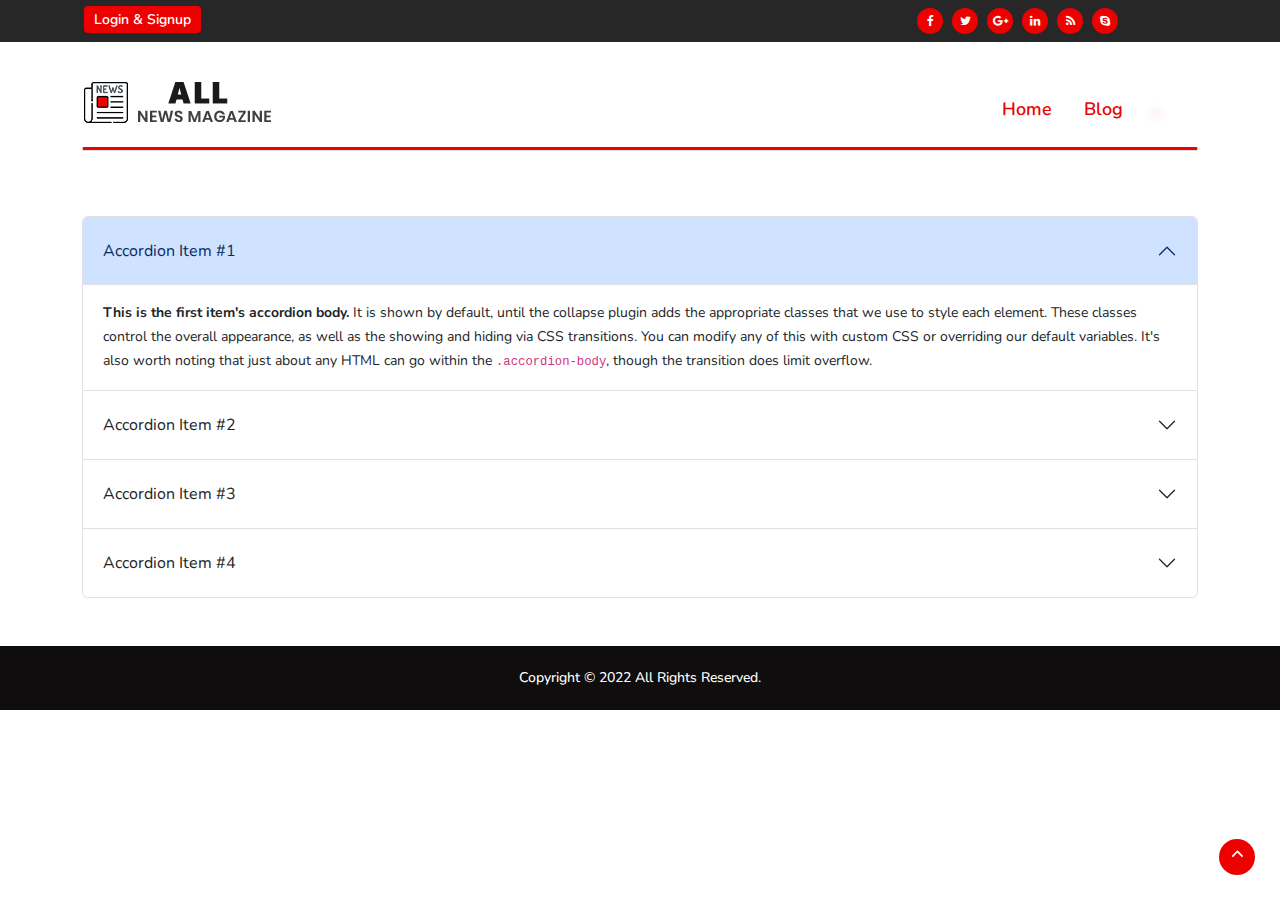
==== blog.html @ 9735e849 "HTML Chenge" ====
<!DOCTYPE html>
<html lang="en">

<head>
  <meta charset="utf-8">
  <meta name="viewport" content="width=device-width, initial-scale=1.0">
  <title>ALL News Magazine</title>
  <!--Favicon-->
  <link rel="icon" href="images/favicon.png" type="image/x-icon">
  <!-- CSS -->

  <link href="https://cdn.jsdelivr.net/npm/bootstrap@5.0.2/dist/css/bootstrap.min.css" rel="stylesheet">
  <link rel="stylesheet" href="css/style.css">
  <link rel="stylesheet" href="	https://cdnjs.cloudflare.com/ajax/libs/font-awesome/4.6.3/css/font-awesome.min.css">
  <!-- Google Fonts -->
  <link href="https://fonts.googleapis.com/css?family=Nunito:300,400,500,600,700,800&amp;display=swap" rel="stylesheet">
  <link href="https://fonts.googleapis.com/css?family=Open+Sans:400,500,600,700,800&amp;display=swap" rel="stylesheet">
</head>

<body>
  <div class="body-inner" id="top">
    <!-- Topbar Start -->
    <div id="top-bar" class="top-bar">
      <div class="container">
        <div class="row">
          <div class="col-md-8">
            <ul class="unstyled top-nav">
              <li><a href="login-signup.html">Login & Signup</a></li>
            </ul>
          </div>
          <div class="col-md-4 top-social text-lg-right text-md-center">
            <ul class="unstyled">
              <li> <a title="Facebook" href="#"> <span class="social-icon"><i class="fa fa-facebook"></i></span> </a> <a
                  title="Twitter" href="#"> <span class="social-icon"><i class="fa fa-twitter"></i></span> </a> <a
                  title="Google+" href="#"> <span class="social-icon"><i class="fa fa-google-plus"></i></span> </a> <a
                  title="Linkdin" href="#"> <span class="social-icon"><i class="fa fa-linkedin"></i></span> </a> <a
                  title="Rss" href="#"> <span class="social-icon"><i class="fa fa-rss"></i></span> </a> <a title="Skype"
                  href="#"> <span class="social-icon"><i class="fa fa-skype"></i></span> </a> </li>
            </ul>
          </div>
        </div>
      </div>
    </div>
    <!-- Topbar End -->

    <!-- Header start -->
    <header id="header" class="header">
      <div class="container">
        <div class="row justify-content-between">
          <div class="col-md-3 col-sm-3">
            <div class="logo"> <a href="index.html"> <img src="images/logo.png" alt=""> </a> </div>
          </div>
          <div class="col-md-3 col-sm-6 top-links">
            <ul class="d-flex top-link">
              <li><a href="index.html">Home</a></li>
              <li><a href="#"> Blog</a></li>
              <li><img class="img-fluid author-img"
                  src="https://images.unsplash.com/photo-1633332755192-727a05c4013d?ixlib=rb-1.2.1&ixid=MnwxMjA3fDB8MHxzZWFyY2h8MXx8dXNlcnxlbnwwfHwwfHw%3D&w=1000&q=80"
                  alt="" /></li>

            </ul>
          </div>

        </div>
      </div>
      <!-- Main Nav Start -->
      <div class="utf_main_nav_area clearfix utf_sticky">
        <div class="container">
          <div class="row">
            <nav class="navbar navbar-expand-lg col">
              <div class="utf_site_nav_inner float-left">
                <button class="navbar-toggler" type="button" data-bs-toggle="collapse"
                  data-bs-target="#navbarSupportedContent" aria-controls="navbarSupportedContent" aria-expanded="true"
                  aria-label="Toggle navigation"> <span class="navbar-toggler-icon"></span> </button>

                <div id="navbarSupportedContent" class="collapse navbar-collapse navbar-responsive-collapse">
                  <ul class="nav navbar-nav" id="menu">
                    <!-- <li  class="nav-item  active"> <a href="category-style2.html">Technology</a> </li>
                    <li> <a href="about.html">About Us</a> </li> -->

                  </ul>
                </div>
              </div>
            </nav>

          </div>
        </div>
      </div>
      <!-- Main Nav End -->
    </header>
    <!-- Header End -->

    <!-- blog Start -->
    <section class="utf_block_wrapper p-bottom-0">
      <div class="container">
        <div class="row">
          <div class="col-lg-12 col-md-12">
            <div class="accordion" id="accordionPanelsStayOpenExample">
              <div class="accordion-item">
                <h2 class="accordion-header" id="panelsStayOpen-headingOne">
                  <button class="accordion-button" type="button" data-bs-toggle="collapse"
                    data-bs-target="#panelsStayOpen-collapseOne" aria-expanded="true"
                    aria-controls="panelsStayOpen-collapseOne">
                    Accordion Item #1
                  </button>
                </h2>
                <div id="panelsStayOpen-collapseOne" class="accordion-collapse collapse show"
                  aria-labelledby="panelsStayOpen-headingOne">
                  <div class="accordion-body">
                    <strong>This is the first item's accordion body.</strong> It is shown by default, until the collapse
                    plugin adds the appropriate classes that we use to style each element. These classes control the
                    overall appearance, as well as the showing and hiding via CSS transitions. You can modify any of
                    this with custom CSS or overriding our default variables. It's also worth noting that just about any
                    HTML can go within the <code>.accordion-body</code>, though the transition does limit overflow.
                  </div>
                </div>
              </div>
              <div class="accordion-item">
                <h2 class="accordion-header" id="panelsStayOpen-headingTwo">
                  <button class="accordion-button collapsed" type="button" data-bs-toggle="collapse"
                    data-bs-target="#panelsStayOpen-collapseTwo" aria-expanded="false"
                    aria-controls="panelsStayOpen-collapseTwo">
                    Accordion Item #2
                  </button>
                </h2>
                <div id="panelsStayOpen-collapseTwo" class="accordion-collapse collapse"
                  aria-labelledby="panelsStayOpen-headingTwo">
                  <div class="accordion-body">
                    <strong>This is the second item's accordion body.</strong> It is hidden by default, until the
                    collapse plugin adds the appropriate classes that we use to style each element. These classes
                    control the overall appearance, as well as the showing and hiding via CSS transitions. You can
                    modify any of this with custom CSS or overriding our default variables. It's also worth noting that
                    just about any HTML can go within the <code>.accordion-body</code>, though the transition does limit
                    overflow.
                  </div>
                </div>
              </div>
              <div class="accordion-item">
                <h2 class="accordion-header" id="panelsStayOpen-headingThree">
                  <button class="accordion-button collapsed" type="button" data-bs-toggle="collapse"
                    data-bs-target="#panelsStayOpen-collapseThree" aria-expanded="false"
                    aria-controls="panelsStayOpen-collapseThree">
                    Accordion Item #3
                  </button>
                </h2>
                <div id="panelsStayOpen-collapseThree" class="accordion-collapse collapse"
                  aria-labelledby="panelsStayOpen-headingThree">
                  <div class="accordion-body">
                    <strong>This is the third item's accordion body.</strong> It is hidden by default, until the
                    collapse plugin adds the appropriate classes that we use to style each element. These classes
                    control the overall appearance, as well as the showing and hiding via CSS transitions. You can
                    modify any of this with custom CSS or overriding our default variables. It's also worth noting that
                    just about any HTML can go within the <code>.accordion-body</code>, though the transition does limit
                    overflow.
                  </div>
                </div>
              </div>
              <div class="accordion-item">
                <h2 class="accordion-header" id="panelsStayOpen-headingFour">
                  <button class="accordion-button collapsed" type="button" data-bs-toggle="collapse"
                    data-bs-target="#panelsStayOpen-collapseFour" aria-expanded="false"
                    aria-controls="panelsStayOpen-collapseFour">
                    Accordion Item #4
                  </button>
                </h2>
                <div id="panelsStayOpen-collapseFour" class="accordion-collapse collapse"
                  aria-labelledby="panelsStayOpen-headingFour">
                  <div class="accordion-body">
                    <strong>This is the third item's accordion body.</strong> It is hidden by default, until the
                    collapse plugin adds the appropriate classes that we use to style each element. These classes
                    control the overall appearance, as well as the showing and hiding via CSS transitions. You can
                    modify any of this with custom CSS or overriding our default variables. It's also worth noting that
                    just about any HTML can go within the <code>.accordion-body</code>, though the transition does limit
                    overflow.
                  </div>
                </div>
              </div>
            </div>
          </div>


        </div>
      </div>
    </section>
    <!-- blog End -->




    <!-- Footer Start -->
    <footer class="copyright  mt-5">
      <div class="container">
        <div class="row">
          <div class="col-sm-12 col-md-12 text-center">
            <div class="utf_copyright_info"> <span>Copyright © 2022 All Rights Reserved.</span> </div>
          </div>
        </div>
        <div id="back-to-top" class="back-to-top">
          <!-- <button class="btn btn-primary" title="Back to Top"> <i class="fa fa-angle-up"></i> </button> -->
          <a href="#top" class="btn btn-primary" title="Back to Top"><i class="fa fa-angle-up"></i></a>
        </div>
      </div>
    </footer>
    <!-- Footer End -->
  </div>

  <!-- Button trigger modal -->
  <!-- <button type="button" class="btn btn-primary" data-bs-toggle="modal" data-bs-target="#myModal">
  Launch demo modal
</button> -->

  <!-- Modal -->
  <div class="modal fade" id="myModal" tabindex="-1" aria-labelledby="myModalLabel" aria-hidden="true">
    <div class="modal-dialog modal-dialog-centered modal-dialog-scrollable" id="modal-content">
      <!-- <div class="modal-content">
      <div class="modal-header">
        <h5 class="modal-title" id="myModalLabel">Modal title</h5>
        <button type="button" class="btn-close" data-bs-dismiss="modal" aria-label="Close"></button>
      </div>
      <div class="modal-body">
     
      </div>
      <div class="modal-footer">
        <button type="button" class="btn btn-secondary" data-bs-dismiss="modal">Close</button>
       </div>
    </div> -->
    </div>
  </div>

  <script src="js/main.js"></script>
  <script src="https://cdn.jsdelivr.net/npm/bootstrap@5.0.2/dist/js/bootstrap.bundle.min.js"></script>


</body>



</html>
---- css/style.css ----
@charset "UTF-8";

/* Google Web Fonts */
@import url('https://fonts.googleapis.com/css?family=Nunito:300,400,500,600,700,800&amp;display=swap');
@import url('https://fonts.googleapis.com/css?family=Open+Sans:400,500,600,700,800&amp;display=swap');



body {
	background: #fff;
	color: #333;
}
body, p {
	font-family:"Nunito", "HelveticaNeue", "Helvetica Neue", Helvetica, Arial, sans-serif;
	line-height: 24px;
	font-size: 14px;
	text-rendering: optimizeLegibility;
}
h1, h2, h3, h4, h5, h6 {
	color: #1c1c1c;
	font-weight: 700;
	font-family:"Nunito", "HelveticaNeue", "Helvetica Neue", Helvetica, Arial, sans-serif;
}
h1 {
	font-size: 36px;
	line-height: 48px;
}
h2 {
	font-size: 28px;
	line-height: 36px;
}
h3 {
	font-size: 24px;
	margin-bottom: 20px;
}
h4 {
	font-size: 18px;
	line-height: 28px;
}
h5 {
	font-size: 14px;
	line-height: 24px;
}
.alert .icon {
	margin-right: 15px;
}
ul{
	list-style: none;

}
.ul-class{
	margin: 0;
    padding: 0;
	margin-top: 8px;
}
/* Global styles
================================================== */

html {
	overflow-x: hidden !important;
	width: 100%;
	height: 100%;
	position: relative;
}
body {
	border: 0;
	margin: 0;
	padding: 0;
}
.body-inner {
	position: relative;
	overflow: hidden;
}
a:link, a:visited {
	text-decoration: none;
}
a {
	color: #ec0000;
	-webkit-transition: all 0.3s ease-in-out;
	-moz-transition: all 0.3s ease-in-out;
	-o-transition: all 0.3s ease-in-out;
	-ms-transition: all 0.3s ease-in-out;
	transition: all 0.3s ease-in-out;
}
a:hover {
	text-decoration: none;
	color: #000;
	-webkit-transition: all 0.4s ease-in-out;
	-moz-transition: all 0.4s ease-in-out;
	-o-transition: all 0.4s ease-in-out;
	-ms-transition: all 0.4s ease-in-out;
	transition: all 0.4s ease-in-out;
}
a.read-more {
	color: #ec0000;
	font-weight: 700;
	text-transform: uppercase;
}
a.read-more:hover {
	color: #222;
	-webkit-transition: all 0.4s ease-in-out;
	-moz-transition: all 0.4s ease-in-out;
	-o-transition: all 0.4s ease-in-out;
	-ms-transition: all 0.4s ease-in-out;
	transition: all 0.4s ease-in-out;
}
section, .section-padding {
	padding: 50px 0;
	position: relative;
}
.about-block-area{
	padding:50px 0;
}
.about-block-area .utf_post_content-area{
	margin-top:0;
}
.utf_banner_area{
	padding:50px 0;
}
.owl-stage-outer .item ul.utf_list_post .utf_post_block_style{
	margin-bottom:30px;
}
.no-padding {
	padding: 0;
}
.p-top-0 {
	padding-top: 0;
}
.p-bottom-0 {
	padding-bottom: 0;
}
.m-top-0 {
	margin-top: 0 !important;
}
.m-bottom-0 {
	margin-bottom: 0;
}
.pb-top-0 {
	padding-top:0px;
}
.pb-bottom-10 {
	padding-bottom:10px;
}
.pb-bottom-20 {
	padding-bottom:20px;
}
.pb-bottom-30 {
	padding-bottom:30px;
}
.pb-bottom-40 {
	padding-bottom:40px;
}
.pb-bottom-50 {
	padding-bottom:50px;
}
.pb-bottom-60 {
	padding-bottom:60px;
}
.media>.pull-left {
	margin-right: 20px;
}
img.banner {
	display: inline-block;
}
.gap-60 {
	clear: both;
	height: 60px;
}
.gap-50 {
	clear: both;
	height: 50px;
}
.gap-30 {
	clear: both;
	height: 40px;
}
.gap-30 {
	clear: both;
	height: 30px;
}
.gap-20 {
	clear: both;
	height: 20px;
}
.mrb-30 {
	margin-bottom: 30px;
}
.mrb-40 {
	margin-bottom: 40px;
}
.mrb-80 {
	margin-bottom: -80px;
}
.mrt-0 {
	margin-top: 0 !important;
}
.pab {
	padding-bottom: 0;
}
a:focus {
	outline: 0;
}
img.pull-left {
	margin-right: 20px;
	margin-bottom: 20px;
}
img.pull-right {
	margin-left: 20px;
	margin-bottom: 20px;
}
ol, ul {
	margin-bottom: 20px;
}
.unstyled {
	list-style: none;
	margin: 0;
	padding: 0;
}
.ts-padding {
	padding: 60px;
}
.solid-bg {
	background: #f9f9f9;
}
.solid-row {
	background: #f0f0f0;
}
.dropcap {
	font-size: 44px;
	line-height: 50px;
	display: inline-block;
	float: left;
	margin: 0 12px 0 0;
	position: relative;
	text-transform: uppercase;
}
.vc_video-bg-container.video-bg:before {
	content: " ";
	position: absolute;
	display: block;
	width: 100%;
	height: 100%;
	z-index: 1;
	bottom: 0;
	left: 0;
	background: rgba(0, 0, 0, .8);
}
.vc_video-bg-container.video-bg .thw-title-shortcode {
	position: relative;
	z-index: 2;
}
.embed-responsive {
	padding-bottom: 56.25%;
	position: relative;
	display: block;
	height: 0;
	overflow: hidden;
}
.embed-responsive iframe {
	position: absolute;
	top: 0;
	left: 0;
	width: 100%;
	height: 100%;
	border: 0;
}
.form-control {
	box-shadow: none;
	border: 2px solid #dadada;
	padding: 5px 20px;
	height: 50px;
	background: none;
	color: #959595;
	font-size: 14px;
	font-weight:600;
	border-radius: 4px;
}
textarea.form-control{
	height:150px;
	padding-top:15px;
}
.form-control:focus {
	box-shadow: none;
	border: 2px solid #ec0000;
}
hr {
	background-color: #e7e7e7;
	border: 0;
	height: 1px;
	margin: 40px 0;
}
blockquote {
	position: relative;
	background: #f7f7f7;
	padding:40px 50px;
	border:1px solid #f2f2f2;
	margin: 50px 0 40px;
	font-size: 18px;
	line-height: 30px;
	border-radius:6px;
	font-family: Arimo, sans-serif;
	font-weight: 400;
	text-align: left;
	font-style:italic;
}
blockquote:before {
	position: absolute;
	content: '\f10d';
	font-family: FontAwesome;
	font-size: 36px;
	padding: 9px 15px;
	top:0px;
	left:0;
	margin-left:0px;
	color:rgba(0, 0, 0, 0.2);
}
blockquote:after {
	position: absolute;
	content: '\f10e';
	font-family: FontAwesome;
	font-size: 36px;
	padding: 9px 15px;
	bottom:0px;
	right:0;
	margin-right:0px;
	color:rgba(0, 0, 0, 0.2);
}
cite {
	display: block;
	font-size: 14px;
	margin-top: 10px;
}
blockquote.pull-left {
	padding-left: 15px;
	padding-right: 0;
	text-align: left;
	border-left: 5px solid #eee;
	border-right: 0;
}
.btn-primary, .btn-dark {
	border: 0;
	border-radius: 4px;
	padding: 10px 25px 10px;
	font-size:14px;
	font-weight: 700;
	text-transform: uppercase;
	color: #fff;
	-webkit-transition: 350ms;
	-moz-transition: 350ms;
	-o-transition: 350ms;
	transition: 350ms;
}
.btn-white.btn-primary {
	background: #fff;
	color: #ec0000;
}
.btn-primary {
	background: #ec0000;
}
.btn-dark {
	background: #242427;
}
.btn-primary:hover, .btn-dark:hover, .btn-white.btn-primary:hover {
	background: #272d33;
	color: #fff;
}
.general-btn {
	clear: both;
	margin-top: 50px;
}
.list-round, .list-arrow, .list-check {
	list-style: none;
	margin: 0;
	padding: 0;
}
.list-round li {
	font-size: 16px;
	line-height: 32px;
	font-weight: 600;
	color: #6c6c6c;
}
.list-round li:before {
	font-family: FontAwesome;
	content: "\f138";
	margin-right: 10px;
	color: #ec0000;
	font-size: 14px;
}
.list-arrow {
	padding: 0;
}
ul.list-arrow li:before {
	font-family: FontAwesome;
	content: "\f105";
	margin-right: 10px;
	color: #ec0000;
	font-size: 16px;
}
ul.list-check li:before {
	font-family: FontAwesome;
	content: "\f00c";
	margin-right: 10px;
	color: #ec0000;
	font-size: 14px;
}
.mr_bottom-20 {
	margin-bottom: 20px;
}
.nav-tabs>li>a.active, .nav-tabs>li>a.active:focus, .nav-tabs>li>a.active:hover, .nav-tabs>li>a:hover, .nav-tabs>li>a {
	border: 0;
	background: none;
}
.nav>li>a:focus, .nav>li>a:hover {
	background: none;
}
a[href^=tel] {
	color: inherit;
	text-decoration: none;
}
@media (min-width: 992px) {
.utf_sticky.sticky {
	background:#ffffff;
	-webkit-box-shadow: 0px 2px 2px 0px rgba(0, 0, 0, 0.08);
	box-shadow: 0px 2px 2px 0px rgba(0, 0, 0, 0.08);
	position: fixed;
	top: 0;
	z-index: 9;
	width: 100%;
	left: 0;
	right: 0;
	margin: auto;
}
.utf_sticky.sticky.fade_down_effect {
	-webkit-animation-name: fadeInDown;
	animation-name: fadeInDown;
	-webkit-animation-duration: 1s;
	animation-duration: 1s;
	-webkit-animation-fill-mode: both;
	animation-fill-mode: both;
	-webkit-animation-delay: .1s;
	animation-delay: .1s;
}
}
.contact_area h3{
	position:relative;
	margin-bottom:40px;
}
.contact_area h3:before {
    background:#ec0000;
    border: 0 none;
    content: "";
    height: 3px;
    left: 0;
	border-radius:30px;
    margin: 8px 0 10px;
    position: absolute;
    bottom: -20px;
    width: 40px;
}

/* Common styles
================================================== */
@media (min-width: 992px) {
.pad-0 {
	padding-left: 0;
	padding-right: 0;
	padding-top: 0;
	padding-bottom: 0;
}
.pad-r {
	padding-right: 2px;
}
.pad-l {
	padding-left: 2px;
}
.pad-r-small {
	padding-right: 1.5px;
}
.pad-l-small {
	padding-left: 1.5px;
}
.pad-l-0 {
	padding-left: 0;
}
.pad-r-0 {
	padding-right: 0;
}
}
.utf_block_title {
	font-size: 14px;
	line-height: 100%;
	text-transform: uppercase;
	margin: 0 0 30px;
	border-bottom: 2px dotted #1c1c1c;
}
.utf_block_title>span {
	background: #1c1c1c;
	color: #fff;
	height: 30px;
	line-height: 38px;
	padding: 10px 15px;
	top:1px;
	border-radius:10px 10px 0 0px;
	position: relative;
	display:inline list-item;
}
.utf_post_title {
	font-size: 18px;
	line-height: 24px;
	margin: 10px 0 15px 0;
}
.utf_post_title a {
	color: #1c1c1c;
}
.utf_post_title.title-extra-large {
	font-size: 26px;
	line-height: 32px;
	margin-top: 10px;
	margin-bottom: 15px;
}
.utf_post_title.title-large {
	font-size: 20px;
	line-height: 26px;
	margin-top: 10px;
	margin-bottom: 15px;
}
.utf_post_title.title-medium {
	font-size: 16px;
	line-height: 24px;
	margin-top: 10px;
	margin-bottom: 8px;
}
.utf_post_title.title-small {
	font-size: 14px;
	line-height: 20px;
	margin-top: 10px;
	margin-bottom: 5px;
}
a.utf_post_cat {
	position: relative;
	font-size: 10px;
	padding: 0 5px;
	background: #ec0000;
	text-transform: uppercase;
	font-weight: 700;
	color: #fff;
	height: 20px;
	border-radius:4px;
	line-height: 20px;
	display: inline-block;
}
.utf_post_cat a {
	color: #fff;
}
.utf_post_meta .utf_post_author a {
	font-size: 13px;
	color: #6a6a6a;
	font-weight: 600;
}
.utf_post_meta .utf_post_author a:hover{
	color:#ec0000
}
.utf_post_meta span {
	font-size: 13px;
	color: #6a6a6a;
	margin-top:0px;
	margin-right: 8px;
	padding-right: 8px;
	font-weight:600;
	border-right: 1px solid #dedede;
	line-height: 14px;
	display: inline-block;
}
.utf_post_meta span:last-child{
	margin-right:0;
}
.utf_post_meta span.utf_post_date {
	border-right: 0;
}
.single-post span.utf_post_date{
	border-right: 1px solid #dedede;
}
span.post-comment {
	border-right: 0;
	line-height: 24px;
	margin-right: 0;
	padding-right: 0;
}
span.post-comment a.comments-link:hover span{
	color:#ec0000
}
span.post-comment span {
	border-right: 0;
	line-height: 100%;
}
.utf_post_meta span i {
	margin-right: 3px;
	font-size: 13px;
	color:#ec0000;
	background:#ffeaea;
	padding: 2px;
	border-radius: 4px;
	width: 20px;
	height: 20px;
	line-height: 16px;
	text-align: center;
}
.footer .utf_post_meta span i {
	color:#ec0000;
	background:#373737;
}
.utf_post_overaly_style {
	position: relative;
	overflow: hidden;
}
.utf_post_overaly_style:before {
	content: " ";
	position: absolute;
	display: block;
	width: 100%;
	height: 100%;
	z-index: 1;
	bottom: 0;
	left: 0;
	border-radius:0 0 6px 6px;
	background: -moz-linear-gradient(bottom, rgba(0, 0, 0, 0) 20%, rgba(0, 0, 0, 0.85) 100%);
	background: -webkit-gradient(linear, left bottom, left bottom, color-stop(60%, rgba(0, 0, 0, 0)), color-stop(100%, rgba(0, 0, 0, 0.85)));
	background: -webkit-linear-gradient(bottom, rgba(0, 0, 0, 0) 20%, rgba(0, 0, 0, 0.85) 100%);
	background: -o-linear-gradient(bottom, rgba(0, 0, 0, 0) 20%, rgba(0, 0, 0, 0.85) 100%);
	background: -ms-linear-gradient(bottom, rgba(0, 0, 0, 0) 20%, rgba(0, 0, 0, 0.85) 100%);
	background: linear-gradient(to bottom, rgba(0, 0, 0, 0) 20%, rgba(0, 0, 0, 0.85) 100%);
}
.utf_post_overaly_style .utf_post_content {
	position: absolute;
	bottom: 0;
	padding: 20px;
}
.utf_post_overaly_style .utf_post_title a {
	color: #fff;
}
.utf_post_overaly_style .utf_post_date {
	color: #fff;
}
.utf_post_thumb {
	max-width: 100%;
	position: relative;
	overflow: hidden;
	border-radius:6px;
}
.utf_post_thumb img {
	display: block;
	width: 100%;
	border-radius:6px;
	-webkit-transition: all .3s ease-out;
	-o-transition: all .3s ease-out;
	transition: all .3s ease-out;
}
.utf_post_block_style:hover .utf_post_thumb img, .utf_post_overaly_style:hover .utf_post_thumb img {
	-webkit-transform: scale(1.15);
	-moz-transform: scale(1.15);
	-ms-transform: scale(1.15);
	-o-transform: scale(1.15);
	transform: scale(1.15);
	-webkit-transform: scale(1.2) rotate(5deg);
    transform: scale(1.2) rotate(5deg);
    -ms-filter: "progid: DXImageTransform.Microsoft.Alpha(Opacity=30)";
    filter: alpha(opacity=30);
	-webkit-transition: all .5s ease-out;
	-o-transition: all .5s ease-out;
	transition: all .5s ease-out;
}
.utf_post_block_style:hover .utf_post_thumb img {
	-webkit-transform: scale(1.15);
	-moz-transform: scale(1.15);
	-ms-transform: scale(1.15);
	-o-transform: scale(1.15);
	transform: scale(1.15);
	-webkit-transform: scale(1.2) rotate(5deg);
    transform: scale(1.2) rotate(5deg);
    -ms-filter: "progid: DXImageTransform.Microsoft.Alpha(Opacity=30)";
    filter: alpha(opacity=30);
	-webkit-transition: all .5s ease-out;
	-o-transition: all .5s ease-out;
	transition: all .5s ease-out;
}
.utf_post_block_style:hover .utf_post_thumb:before {
	content:"";
	background:rgba(0, 0, 0, 0.5);
	z-index:1;
    position: absolute;
    top: 0;
    left: 0;
    width: 100%;
    height: 100%;
    transition: 0.3s background ease-out;
	-webkit-transition: all .5s ease-out;
	-o-transition: all .5s ease-out;
	transition: all .5s ease-out;
}
.thumb-float-style .utf_post_cat {
	position: absolute;
	top: 20px;
	left: 20px;
	z-index: 1;
}
.utf_post_overaly_style.contentTop .utf_post_content {
	top: auto;
	bottom: 0;
}
.utf_post_overaly_style.contentTop:before {
	top: 0;
	left: 0;
	background: -moz-linear-gradient(bottom, rgba(0, 0, 0, 0) 30%, rgba(0, 0, 0, 0.95) 100%);
	background: -webkit-gradient(linear, left bottom, left bottom, color-stop(60%, rgba(0, 0, 0, 0)), color-stop(100%, rgba(0, 0, 0, 0.95)));
	background: -webkit-linear-gradient(bottom, rgba(0, 0, 0, 0) 30%, rgba(0, 0, 0, 0.95) 100%);
	background: -o-linear-gradient(bottom, rgba(0, 0, 0, 0) 30%, rgba(0, 0, 0, 0.95) 100%);
	background: -ms-linear-gradient(bottom, rgba(0, 0, 0, 0) 30%, rgba(0, 0, 0, 0.95) 100%);
	background: linear-gradient(to bottom, rgba(0, 0, 0, 0) 30%, rgba(0, 0, 0, 0.95) 100%);
}
.utf_post_overaly_style.text-center .utf_post_content {
	padding: 30px 30px 20px;
}
.utf_post_overaly_style.text-center {
	margin-bottom: 30px;
}
.utf_post_overaly_style.text-center:last-child {
	margin-bottom: 0;
}
.utf_post_overaly_style.text-center .utf_post_thumb img {
	min-height: 260px;
}
.utf_post_overaly_style.text-center:before {
	background: -moz-linear-gradient(bottom, rgba(0, 0, 0, 0) 30%, rgba(0, 0, 0, 0.85) 100%);
	background: -webkit-gradient(linear, left bottom, left bottom, color-stop(60%, rgba(0, 0, 0, 0)), color-stop(100%, rgba(0, 0, 0, 0.85)));
	background: -webkit-linear-gradient(bottom, rgba(0, 0, 0, 0) 30%, rgba(0, 0, 0, 0.85) 100%);
	background: -o-linear-gradient(bottom, rgba(0, 0, 0, 0) 30%, rgba(0, 0, 0, 0.85) 100%);
	background: -ms-linear-gradient(bottom, rgba(0, 0, 0, 0) 30%, rgba(0, 0, 0, 0.85) 100%);
	background: linear-gradient(to bottom, rgba(0, 0, 0, 0) 30%, rgba(0, 0, 0, 0.85) 100%);
	border-radius:0 0 6px 6px;
}
.utf_post_block_style {
	position: relative;
	overflow: hidden;
}
.utf_post_float_half{
	margin-bottom:30px;
}
.utf_post_float_half:last-child{
	margin-bottom:0px;
}
.utf_post_block_style .utf_post_content {
	padding: 0;
}
.utf_post_block_style .utf_post_title a:hover {
	color: #ec0000;
	-webkit-transition: all 0.4s ease-in-out;
	-moz-transition: all 0.4s ease-in-out;
	-o-transition: all 0.4s ease-in-out;
	-ms-transition: all 0.4s ease-in-out;
	transition: all 0.4s ease-in-out;
}
.utf_post_block_style .utf_post_content p {
	font-size: 15px;
    font-weight: 600;
}
.utf_post_block_style .utf_post_cat {
	position: absolute;
	top: 15px;
	left: 15px;
	z-index: 1;
	border-radius:4px;
}
.utf_post_block_style .utf_post_content .utf_post_meta {
	margin:0 0 8px 0;
}
.review-box {
	background: #1c1c1c;
	color: #fff;
	position: absolute;
	top: 0;
	padding: 2px 7px;
	font-weight: 700;
}
.utf_list_post_block {
	margin-top: 30px;
}
.widget .utf_list_post_block ul.utf_list_post li{
	border-bottom:1px solid #eeeeee;
	padding-bottom:15px;
}
.utf_block_wrapper .block .utf_list_post_block ul.utf_list_post li{
	border-bottom:1px solid #eeeeee;
	padding-bottom:15px;
}
.utf_featured_tab .utf_list_post_block ul.utf_list_post li{
	border-bottom:1px solid #eeeeee;
	padding-bottom:15px;
}
.utf_list_post {
	list-style: none;
	margin: 0;
	padding: 0;
}
.utf_list_post_block .utf_list_post>li {
	margin-bottom: 15px;
	max-height: 95px;
}
.utf_list_post_block .utf_list_post>li:last-child {
	margin-bottom: 0;
}
.utf_post_block_style.post-float .utf_post_thumb {
	float: left;
	position: relative;
	z-index: 1;
	margin-right: 20px;
}
.utf_post_block_style.post-float .utf_post_thumb img {
	max-width: 100px;
	min-height: 75px;
}
.utf_post_block_style.post-float .utf_post_title {
	margin-top: 0;
	margin-bottom:10px;
}
.utf_post_block_style.post-float .utf_post_content {
	z-index: 0;
}
.utf_post_block_style.post-float .utf_post_cat {
	font-size: 10px;
	left: 8px;
	top: 8px;
}
.review-stars i {
	background:#ffeaea;
	padding:3px;
	border-radius:4px;
	color: #ff7c09;
}





/* Top Bar
================================================== */
.top-bar {
	background:#272727;
	padding: 8px 0;
	color: #a3a3a3;	
}
.ts-date {
	display: inline-block;
	border-right: 1px solid #acacac;
	padding-right: 10px;
	line-height: 12px;
}
.ts-date i {
	margin-right: 5px;
}
.top-nav {
	display: inline-block;
}
.top-nav li {
	display: inline-block;
	line-height: 12px;
}
.top-nav li:first-child{
	margin-left:2px;
}
.top-nav li a {
	background:#ec0000;
	color: #ffffff;
	padding-right:10px;
	text-transform: capitalize;
	font-weight: 600;
	border-radius: 4px;
	padding: 4px 10px;
	line-height: 100%;
	font-size: 14px;
}
.top-nav li a:hover {
	background:#ffffff;
	color: #ec0000;
}
.top-social ul {
	list-style: none;
	padding: 0;
	margin: 0;
}
.top-social li {
	display: inline-block;
	padding: 0;
}
.top-social li a {
	background:#ec0000;
	color: #ffffff;
	margin-right: 5px;
	font-size: 12px;
	width: 26px;
	height: 26px;
	display: inline-block;
	text-align: center;
	line-height: 26px;
	border-radius: 30px;
	-webkit-transition: 400ms;
	-moz-transition: 400ms;
	-o-transition: 400ms;
	transition: 400ms;
}
.top-social li a:hover {
	background:#f9f9f9;
	color: #ec0000;
}
.top-bar-border {
	padding: 8px 20px 8px;
	border-bottom: 1px solid #ddd;
}
.top-bar-border ul.top-info {
	color: #7c7c7c;
	font-weight: 400;
}
.top-bar-border .top-social li a {
	color: #7c7c7c;
}
.top-bar-border ul.top-info li i {
	color: #ec0000;
}

/* Header Default
================================================== */
.header {
	padding: 15px 0;
}
.navbar-fixed {
	background: #fff;
	z-index: 99999;
	position: fixed;
	width: 100%;
	top: 0;
	box-shadow: 0 2px 4px rgba(0, 0, 0, 0.15);
	-webkit-animation: fadeInDown 800ms;
	-moz-animation: fadeInDown 800ms;
	-ms-animation: fadeInDown 800ms;
	-o-animation: fadeInDown 800ms;
	animation: fadeInDown 800ms;
	-webkit-backface-visibility: hidden;
}
.logo {
	padding: 22px 0;
}
.header-right {
	float: right;
}
.header.text-center {
	padding: 10px 0;
}
ul.top-info-box>li.utf_nav_search {
	cursor: pointer;
	padding-left: 30px;
	margin-left: 30px;
}
ul.top-info-box>li.utf_nav_search:before {
	position: absolute;
	content: '';
	background: #ddd;
	left: 0;
	width: 1px;
	height: 40px;
	top: 50%;
	margin-top: -10px;
}
ul.top-info-box>li.utf_nav_search i {
	font-size: 20px;
	top: 10px;
	position: relative;
	cursor: pointer;
	color: #999;
}
.utf_site_nav_inner {
	position: relative;
}
.utf_main_nav_area>.container>.row {
	border: 1px solid #dedede;
	border-top: 3px solid #ec0000;
	margin-left: 0;
	margin-right: 0;
	border-radius:4px;
}
.navbar {
	border-radius: 0;
	border: 0;
	margin-bottom: 0;
	padding: 0px;
}
.navbar-toggler {
	float: left;
	margin-top: 10px;
	margin-bottom: 10px;
	padding: 0;
	border-radius: 4px;
	margin-right: 5px;
	background: #ec0000;
	height: 33px;
	width: 35px;
}
.navbar-toggler-icon {
	width: 30px;
	height:30px;
	background:rgba(0, 0, 0, 0) url(../images/nav_btn.png) no-repeat scroll 0 0;
}
.navbar-toggle .i-bar {
	background: #fff;
}
.navbar-collapse {
	padding-left: 0;
}
ul.navbar-nav {
	float: left;
	display: inline-block;
}
ul.navbar-nav>li {
	float: none;
	display: inline-block;
}
ul.navbar-nav>li {
	padding: 0;
	position: relative;

}
ul.navbar-nav>li>span{
	display: inline-block;
	padding: 0 15px;
	line-height: 49px;
	font-size: 14px;
	font-weight: 700;
	text-transform: uppercase;
	color: #1c1c1c;
	margin: 0;
	position: relative;
	-webkit-transition: 350ms;
	-moz-transition: 350ms;
	-o-transition: 350ms;
	transition: 350ms;
	cursor: pointer;
}
ul.navbar-nav>li:hover>span:before, ul.navbar-nav>li.active>span:before {
	border-color: #ec0000;
	opacity: 1;
	transform: scale(1) translateZ(0);
}
ul.navbar-nav>li>span:before {
	content: "";
	position: absolute;
	left: 0;
	right: 0;
	bottom: 0;
	opacity: 0;
	border-radius:20px;
	border-bottom: 3px solid;
	transform: scale(0) translateZ(0);
	-webkit-transition: -webkit-transform 0.45s ease, opacity 0.55s ease;
	-moz-transition: -moz-transform 0.45s ease, opacity 0.55s ease;
	-ms-transition: -ms-transform 0.45s ease, opacity 0.55s ease;
	-o-transition: -o-transform 0.45s ease, opacity 0.55s ease;
	transition: transform 0.45s ease, opacity 0.55s ease;
	
}
ul.navbar-nav>li>span:hover, ul.navbar-nav>li>span:focus {
	background: none;
}
ul.navbar-nav>li>span i {
	font-weight: 700;
}
.nav .open>span, .nav .open>span:hover, .nav .open>span:focus {
	background: transparent;
	border: 0;
}
ul.navbar-nav>li.utf_mega_dropdown {
	position: static;
}
.utf_dropdown_submenu {
	position: relative;
}
.utf_dropdown_submenu>.utf_dropdown_menu {
	top: 0;
	left: 100%;
	margin-top: -5px;
	border-radius: 0;
}
.utf_dropdown_submenu>a:after {
	display: block;
	content: "\f105";
	font-family: FontAwesome;
	float: right;
	margin-top: 3px;
	margin-right: -5px;
}
.utf_dropdown_submenu:hover>a:after {
	border-left-color: #fff;
}
.utf_dropdown_submenu.pull-left {
	float: none;
}
.utf_dropdown_submenu.pull-left>.utf_dropdown_menu {
	left: -100%;
	margin-left: 10px;
	-webkit-border-radius: 6px 0 6px 6px;
	-moz-border-radius: 6px 0 6px 6px;
	border-radius: 6px 0 6px 6px;
}
.dropdown-toggle::after {
	display: none;
}
.utf_dropdown_menu {
	text-align: left;
	background: #fff;
	z-index: 100;
	min-width: 220px;
	border-radius: 6px;
	border: 0;
	border: 0;
	padding: 0;
	border:5px solid rgba(0, 0, 0, 0.05);
	box-shadow: 0px 3px 3px 2px rgba(0,0,0,0.15);
	margin-top: 0;
}
nav.navbar .utf_site_nav_inner ul.navbar-nav li.dropdown ul.utf_dropdown_menu::after {
	position: absolute;
	content: "";
	top: -23px;
	left: 20px;
	border-bottom: 13px solid  #fff;
	border-right: 13px solid transparent;
	border-left: 13px solid transparent;
	border-top: 13px solid transparent;
	z-index: -1;
}
ul.nav li.dropdown .utf_dropdown_menu li.utf_dropdown_submenu:hover .utf_dropdown_menu::after {
	position: absolute;
	content: "";
	top: -23px;
	left: 15px;
	border-bottom: 13px solid transparent;
	border-right: 13px solid transparent;
	border-left: 13px solid transparent;
	border-top: 13px solid transparent;
	z-index: -1;
}
.navbar-nav>li>.utf_dropdown_menu {
	border-top:5px solid rgba(0, 0, 0, 0.05);
}
.navbar-nav>li>.utf_dropdown_menu.utf_mega_menu_content {
	border-top: 5px solid rgba(0, 0, 0, 0.05);
}
.utf_dropdown_menu-large {
	min-width: 400px;
}
.utf_dropdown_menu-large>li>ul {
	padding: 0;
	margin: 0;
	list-style: none;
}
.utf_dropdown_menu-large>li>ul>li>a {
	padding-left: 0;
}
.utf_dropdown_menu-large>li>ul>li.active>a {
	color: #ec0000;
}
.navbar-nav>li>.utf_dropdown_menu>a {
	background: none;
}
.utf_dropdown_menu li a {
	display: block;
	font-size: 14px;
	font-weight: 600;
	line-height: normal;
	text-decoration: none;
	padding:11px 10px;
	border-bottom: 1px solid #e5e5e5;
	color: #333333;
}
.utf_dropdown_menu li a i{
	margin-right:4px;
}
.utf_dropdown_menu li:last-child>a {
	border-bottom: 0;
}
.utf_dropdown_menu>.active>a, .utf_dropdown_menu>.active>a:hover, .utf_dropdown_menu>.active>a:focus, .utf_dropdown_menu>.active>.utf_dropdown_menu>.active>a {
	background: #ec0000;
	color: #ffffff;
}
.utf_dropdown_menu>.active>a, .utf_dropdown_menu>.active>a:hover:first-child{
	border-radius:4px;
}
.utf_dropdown_menu>li>a:hover, .utf_dropdown_menu>li>a:focus {
	background: #ec0000;
	color: #fff;
	letter-spacing:0.4px;
	border-radius:4px;
}
 @media (min-width: 767px) {
ul.nav li.dropdown .utf_dropdown_menu li.utf_dropdown_submenu .utf_dropdown_menu {
	left: 100%;
	top: 0;
	display: none;
}
ul.nav li.dropdown .utf_dropdown_menu li.utf_dropdown_submenu:hover .utf_dropdown_menu {
	display: block;
}
}
.utf_mega_menu_content {
	width: 1110px;
	padding: 0;
}
.utf_mega_menu_content .row {
	margin: 0;
}
.utf_mega_menu_content_inner {
	padding: 20px 10px;
}
.utf_main_nav_area.dark-bg>.container>.row {
	border: 0;
	background: #272727;
	margin-left: 0;
	margin-right: 0;
}
.dark-bg .navbar-toggler {
	margin-left: 6px;
}
.utf_main_nav_area.dark-bg ul.navbar-nav>li>a {
	color: #fff;
}
.utf_main_nav_area.dark-bg ul.navbar-nav>li>a:before {
	border: 0;
}
.utf_main_nav_area.dark-bg ul.navbar-nav>li.active, .utf_main_nav_area.dark-bg ul.navbar-nav>li:hover {
	background: #ec0000;
}
.utf_main_nav_area.dark-bg ul.navbar-nav>li.active:first-child{
	border-radius:4px 0 0 4px;
}
.utf_main_nav_area.dark-bg .utf_nav_search i {
	color: #fff;
}
.utf_main_nav_area>.container, .search-area {
	position: relative;
}
.search-area {
	min-height: 70px;
	padding-right: 0;
}
.utf_nav_search {
	background:#ec0000;
	width:30px;
	height:30px;
	line-height:30px;
	color:#fff;
	border-radius:30px;
	float: right;
	text-align:center;
	display: inline-block;
	position: relative;
	cursor: pointer;
	top: 9px;
	right: 5px;
}
.utf_nav_search #search i{
	color:#ffffff;
}
.utf_nav_search:hover{
	background:#323232;
	color:#ffffff;
}
.utf_search_block {
	background-color: #f7f7f7;
	box-shadow: 0 2px 5px rgba(0, 0, 0, 0.1);
	display: none;
	padding: 8px;
	position: absolute;
	right: 15px;
	top: 100%;
	width: 300px;
	z-index: 10;
	border:5px solid rgba(0, 0, 0, 0.05);
	border-radius:10px;
	margin-top: 0;
}
.utf_search_block .form-control {
	background-color: #ffffff;
	border: none;
	color: #000;
	width: 100%;
	height: 40px;
	padding: 0 12px;
}
.utf_search_block .utf_search_close {
	color: #ffffff;
	position: absolute;
	top: -46px;
	right:1px;
	font-size:24px;
	cursor: pointer;
	background: #fff;
	background:#323232;
	width:30px;
	height:30px;
	line-height:27px;
	border-radius:30px;
	text-align:center;	
}
.search-area .utf_nav_search {
	top: 23px;
}
.search-area .utf_search_block .utf_search_close {
	top: -52px;
}
.search-area .utf_search_block {
	right: 0;
}
.menu-tab .nav.nav-tabs {
	background: #f6f6f6;
	border-right: 1px solid #dedede;
	padding:0px 0px 10px;
	padding-right: 0;
	border-bottom:0;
	min-height: 250px;
	margin-top: 0;
}
.menu-tab .nav.nav-tabs>li>a {
	border: 1px solid transparent;
	border-radius: 4px 0 0 4px;
	font-weight: 600;
	padding: 10px 15px;
}
.menu-tab .nav.nav-tabs>li>a.active {
	background: #fff;
	margin-right: 0px;
	border: 1px solid #dedede;
	border-right: 0;
	color: #ec0000;
	cursor: pointer;
}
.menu-tab .tab-content>.tab-pane {
	padding: 25px 0;
	min-height: 250px;
}
.menu-tab .tab-content>.tab-pane .col-md-3 {
	padding-right: 10px;
	padding-left: 10px;
}


/* More news
================================================== */
.utf_post_block_style.utf_post_float_half .utf_post_thumb {
	float: left;
	position: relative;
	z-index: 1;
	margin-right: 30px;
}
.utf_post_block_style.utf_post_float_half .utf_post_thumb img {
	max-width: 300px;
	min-height: 200px;
}

/* Footer
================================================== */

.copyright {
	background:#0f0d0d;
	color: #fff;
	padding: 20px 0;
	position: relative;
	z-index: 1;
	font-weight: 500;
	font-size: 14px;
}
.footer-menu {
	float: right;
}
.footer-menu ul li {
	display: inline-block;
	line-height: 20px;
	padding-left: 12px;
}
 @media (max-width: 992px) {
.footer-menu ul li {
	padding-top: 12px;
}
}
.footer-menu ul.nav li a {
	background: none;
	color: #fff;
	padding: 0;
}
#back-to-top {
	position: fixed;
	right: 25px;
	bottom: 25px;
	z-index: 10;
	
}
#back-to-top.affix {
	bottom: 54px;
}
#back-to-top .btn.btn-primary {
	width: 36px;
	height: 36px;
	line-height: 30px;
	background: #ec0000;
	font-weight: 700;
	font-size: 20px;
	padding: 0;
	border-radius:30px;
}
#back-to-top .btn.btn-primary:hover {
	color: #fff;	
	background: rgba(0, 0, 0, 0.9);
}

.author-img{
	max-width: 30px;
	border-radius:50% ;
	margin-right: 10px;
}
.item{
	margin-bottom: 50px;
    /* border: 1px #000 dotted; */
    padding: 25px;
    border-radius: 30px;
    box-shadow: 0px 2px 10px 2px rgb(255 0 0 / 9%);
}

.fa-eye{
	margin-top: 10px;
}

.fa-star, .fa-star-half-o{
	margin-right: 5px;
	color: #ec0000;
}

.text-primary {
	color: #ec0000 !important;
}

.mark, mark {
    padding: .3em;
    background-color: #ec0000;
    border-radius: 12px;
	color: #fff;
}

.img-center{
	display: flex;
    align-items: center;
    justify-content: center;
}

@media (max-width: 767px) {
	.boxed-layout .body-inner {
		margin: 0 auto;
	}
	.utf_post_block_style.utf_post_float_half .utf_post_thumb{
		margin-right:0;
	}
	.ts-date {
		padding: 0;
		border-right: 0;
		display: block;
	}
	.top-nav {
		display: block;
		margin:0;
	}
	.top-bar {
		text-align: center;
	}
	.top-social {
		float: none;
		text-align: center;
		display: inline-block;
	}
	.footer {
		padding: 60px 0 30px 0;
	}	
	.utf_post_title.title-extra-large {
		font-size: 22px;
		line-height: 30px;
	}	
	.utf_post_title.title-medium {
		line-height: 22px;
		margin-bottom: 10px;
	}
	.utf_post_overaly_style .utf_post_content {
		padding: 20px;
	}
	.post-social-icons > li{
		margin-bottom:5px;	
	}
	.post-tags a{
		margin-bottom:5px;
		display:inline-block;
		padding:0 8px;
	}
	.navbar-fixed {
		position: relative;
		animation: none;
		box-shadow: none;
	}
	.logo {
		padding:5px 0 15px;
		text-align: center;
	}
	.logo img {
		height: 40px;
	}
	.navbar-toggle {
		display: block;
		z-index: 1;
	}
	.navbar-collapse {
		border-top: 1px solid transparent;
		box-shadow: inset 0 1px 0 rgba(255, 255, 255, 0.1);
	}
	.navbar-collapse.collapse.show {
		display: block;
	}
	.navbar-collapse.collapse:after {
		display: block;
		content: "";
		clear: both;
	}
	.navbar-collapse,  .utf_site_nav_inner {
		background: none;
		width: 100%;
	}
	ul.navbar-nav>li:hover>a:after,  ul.navbar-nav>li.active>a:after {
		content: '';
	}
	ul.navbar-nav>li>a:before {
		border-bottom: 0;
	}
	.navbar-nav .open .utf_dropdown_menu>li>a,  .navbar-nav .open .utf_dropdown_menu .dropdown-header {
		padding: 10px 15px 10px 10px;
	}
	ul.navbar-nav>li {
		display: block;
	}
	.navbar-nav .open .utf_dropdown_menu>li>a {
		line-height: 30px;
	}
	ul.navbar-nav>li.utf_nav_search,  ul.navbar-nav>li.header-get-a-quote {
		display: none;
	}
	ul.navbar-nav {
		width: 100%;
		padding: 0;
	}
	ul.navbar-nav>li {
		float: none;
	}
	ul.navbar-nav li a {
		line-height: normal !important;
		color: #333;
		border-top: 1px solid rgba(0, 0, 0, 0.1) !important;
		border-bottom: 0;
		padding: 10px 0;
		display: block;
	}
	.utf_main_nav_area.dark-bg ul.navbar-nav li a {
		border-top: 1px solid rgba(255, 255, 255, 0.05) !important;
	}
	ul.navbar-nav li a.utf_post_cat{
		padding: 3px 6px;
		border: 0 !important;
		color:#fff;
	}
	ul.navbar-nav li a.popup{
		display: block;
		border: 0 !important;
		padding: 0;
	}
	ul.navbar-nav .utf_dropdown_menu>li>a {
		padding-left: 15px;
	}
	.utf_main_nav_area.dark-bg ul.navbar-nav .utf_dropdown_menu>li>a {
		padding-left: 12px;
	}
	ul.navbar-nav .utf_dropdown_menu {
		float: none;
		position: relative;
		border: 0;
		margin: 0;
		padding: 0;
	}
	ul.navbar-nav li.dropdown ul.utf_dropdown_menu li.utf_dropdown_submenu .utf_dropdown_menu {
		left: 0;
		position: relative;
	}
	ul.navbar-nav li.dropdown ul.utf_dropdown_menu li.utf_dropdown_submenu a i {
		margin-top: -22px;
	}
	ul.navbar-nav li.dropdown ul.utf_dropdown_menu li.utf_dropdown_submenu .utf_dropdown_menu li a {
		padding-left: 20px
	}
	ul.navbar-nav .utf_dropdown_menu {
		box-shadow: none;
		border-top: 0;
		background: none;
		padding-left:0px;
	}
	ul.navbar-nav li a i, .utf_dropdown_submenu>a:after {
		background: #f5f5f5;
		color: #333;
		float: right;
		width: 30px;
		height: 26px;
		line-height: 26px;
		margin-top: -3px;
		border-radius: 4px;
		text-align: center;
	}
	ul.navbar-nav li a i:hover {
		background: #ec0000;
		color: #ffffff;	
	}
	.menu-tab .tab-content > .tab-pane .col-md-3 {
		padding-right: 3px;
		padding-left: 3px;
		width: 50%;
	}
	.utf_mega_dropdown .utf_mega_menu_content > .utf_mega_menu_content_inner .col-md-3 {
		padding-right: 3px;
		padding-left: 3px;
		width: 50%;
	}
	.video-icon {
		top: 30%;
		margin-top: 0;
		font-size: 18px;
		left: 50%;
		margin-left: -20px;
		width: 40px;
		height: 40px;
		line-height: 40px;
		border: 2px solid #fff;
	}
	.tab-pane .utf_post_block_style .utf_post_thumb a{
		padding:0;
	}
	.utf_dropdown_submenu>a:after {
		margin-right: 10px;
	}
	.navbar-nav > li > .utf_dropdown_menu.utf_mega_menu_content {
		overflow: hidden;
		width: 100%;
	}
	.menu-tab .nav.nav-tabs {
		background:#f6f6f6;
		border-right: 0;
		padding: 0px;
		padding-bottom:5px;
		min-height: auto;
		margin-top: 0;
		float: left;
		width: 100%;
		display: block !important;
		position: relative;
	}
	.menu-tab .nav.nav-tabs.col-2 {
		-ms-flex:100%;
		flex: 100%;
		max-width: 100%;
	}
	.menu-tab .row .col-10{
		-ms-flex:100%;
		flex: 100%;
		max-width: 100%;
		padding:0;
	}
	.menu-tab .nav.nav-tabs > li > a, .menu-tab .nav.nav-tabs > li > a.active{
		border:0;
		border-radius:0;
	}
	.utf_mega_menu_content_inner{
		padding-left:0;
		padding-right:0;
	}
	.utf_main_nav_area.dark-bg>.container>.row {
		padding: 0 10px;
	}
	.utf_main_nav_area.dark-bg>.container>.row .utf_site_nav_inner ul.navbar-nav, .utf_main_nav_area>.container>.row .utf_site_nav_inner ul.navbar-nav {
		padding: 0 0 10px 0;
	}
	.utf_main_nav_area.dark-bg ul.navbar-nav>li.active,  .utf_main_nav_area.dark-bg ul.navbar-nav>li:hover {
		background: none;
	}
	.utf_main_nav_area.dark-bg ul.navbar-nav li a {
		color: #fff;
	}
	.utf_main_nav_area.dark-bg ul.navbar-nav li .utf_dropdown_menu .nav-tabs a {
		color: #333;
	}
	.utf_main_nav_area.dark-bg ul.navbar-nav li .utf_dropdown_menu .nav-tabs a.active, .utf_main_nav_area.dark-bg ul.navbar-nav li .utf_dropdown_menu .nav-tabs a:hover {
		color: #ec0000;
	}
	.ts-date, .unstyled{
		display:block;
	}
	.top-bar .top-social ul.unstyled{
		display:none;
	}
	.utf_nav_search {
		position: absolute;
		top: 14px;
		right: 23px;
	}	
	.dark-bg .utf_nav_search {
		top: 10px;
		right: 23px;
	}
	.utf_search_block .utf_search_close{
		top:-48px;
		right:3px;
	}
	.utf_search_block {
		width: 290px;
	}
	ul.navbar-nav .video-icon i{
		color:#fff;
		background:transparent;
		line-height: 46px;
		margin-right:-3px;
	}
	.header.header-menu {
		position: relative;
		margin-bottom: 20px;
	}
	.search-area {
		position: absolute;
		right: 0;
		top: 50px;
	}
	.utf_featured_post_area .pad-r,  .pad-r-small {
		padding-right: 15px;
		padding-right: 15px;
	}
	.utf_featured_post_area .pad-l,  .pad-l-small {
		padding-left: 15px;
	}
	.utf_post_title {
		font-size: 18px;
		line-height: 26px;
	}
	.block.color-orange .utf_post_overaly_style.last {
		margin-top: 40px;
	}
	.utf_sidebar_right {
		margin-top: 50px;
	}
	.utf_sidebar_right .widget {
		margin-left: 0;
	}
	.block.color-aqua,  .block.color-violet {
		margin-top: 40px;
	}
	.social-icon li a i {
		margin-bottom: 10px;
	}
	.utf_post_block_style.utf_post_float_half .utf_post_thumb img {
		max-width: 100%;
		min-height: 100%;
	}
	.utf_post_block_style.utf_post_float_half .utf_post_thumb{
		margin-bottom:20px;
	}
	.footer-widget {
		display: inline-block;
		margin-bottom: 30px;
	}
	.footer-info-content {
		padding: 50px 20px 0;
	}
	.utf_footer_social li a i {
		margin-bottom: 10px;
	}
	#back-to-top.affix {
		bottom: 78px;
	}
	.utf_copyright_info {
		text-align: center;
	}
	.footer-menu {
		float: none;
		text-align: center;
	}
	.footer-menu .nav {
		display: inline-block;
	}
	#back-to-top {
		bottom: 10px;
		right: 10px;
	}
	.utf_post_block_style .utf_post_content p {
		margin-bottom: 0;
	}
	.utf_featured_tab .nav-tabs>li>a {
		font-size: 12px;
	}
	.category-style2 .utf_post_thumb {
		margin-bottom: 20px;
	}
	.author-box .author-img img{
		margin-right:0;
	}
	.author-box .author-img, .author-box .author-info{
		width:100%;
		text-align:center;
	}
	.author-box .author-info h3{
		margin-bottom:15px;
	}
	.comments-reply{
		margin:0;
	}
	.utf_hot_post_bottom .utf_post_content{
		width:100%;
	}
	.utf_featured_post_area .utf_post_overaly_style.first, .utf_hot_post_bottom{
		margin-bottom: 15px;
	}
	.utf_featured_post_area .utf_post_overaly_style.text-center, .utf_hot_post_bottom{
		max-height: 100%;
	}
	}
	
	.top-link{
		justify-content: space-evenly;
		align-items: center;
	}
	.top-links{
		margin-top: 40px;
	}
	.top-links a{
		font-size: 18px;
		font-weight: 600;
	}
	.top-links img{
		box-shadow: 0px 2px 10px 2px rgb(255 0 0 / 40%);
	}

	.form-select{
		display: inline-block;
		width: unset;
	}

	@media (max-width: 690px) {
		.utf_block_title {
			font-size: 10px;
			
		}
	}
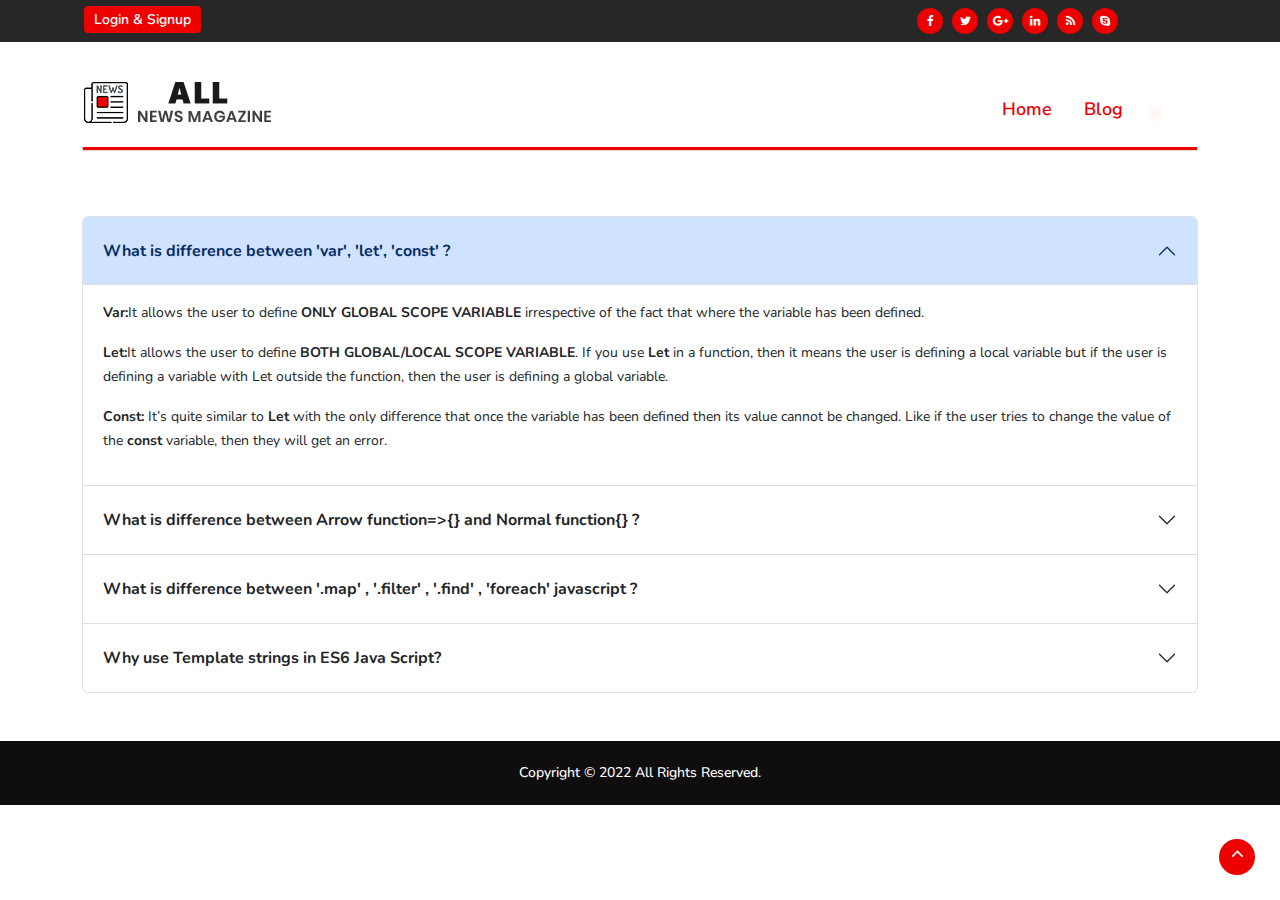
==== commit fa22b5cf: "Blog question" ====
--- a/blog.html
+++ b/blog.html
@@ -101,17 +101,27 @@
                   <button class="accordion-button" type="button" data-bs-toggle="collapse"
                     data-bs-target="#panelsStayOpen-collapseOne" aria-expanded="true"
                     aria-controls="panelsStayOpen-collapseOne">
-                    Accordion Item #1
+                    <strong>What is difference between 'var', 'let', 'const' ?</strong>
                   </button>
                 </h2>
                 <div id="panelsStayOpen-collapseOne" class="accordion-collapse collapse show"
                   aria-labelledby="panelsStayOpen-headingOne">
                   <div class="accordion-body">
-                    <strong>This is the first item's accordion body.</strong> It is shown by default, until the collapse
-                    plugin adds the appropriate classes that we use to style each element. These classes control the
-                    overall appearance, as well as the showing and hiding via CSS transitions. You can modify any of
-                    this with custom CSS or overriding our default variables. It's also worth noting that just about any
-                    HTML can go within the <code>.accordion-body</code>, though the transition does limit overflow.
+                    <p>
+                      <strong>Var:</strong>It allows the user to define <b>ONLY GLOBAL SCOPE VARIABLE</b> irrespective
+                      of the fact that where the variable has been defined.
+                    </p>
+                    <p>
+                      <strong>Let:</strong>It allows the user to define <b>BOTH GLOBAL/LOCAL SCOPE VARIABLE</b>. If you
+                      use <b> Let </b> in a function, then it means the user is defining a local variable but if the
+                      user is defining a variable with Let outside the function, then the user is defining a global
+                      variable.
+                    </p>
+                    <p>
+                      <strong>Const:</strong> It’s quite similar to <b>Let</b> with the only difference that once the
+                      variable has been defined then its value cannot be changed. Like if the user tries to change the
+                      value of the <b>const</b> variable, then they will get an error.
+                    </p>
                   </div>
                 </div>
               </div>
@@ -120,18 +130,24 @@
                   <button class="accordion-button collapsed" type="button" data-bs-toggle="collapse"
                     data-bs-target="#panelsStayOpen-collapseTwo" aria-expanded="false"
                     aria-controls="panelsStayOpen-collapseTwo">
-                    Accordion Item #2
+                    <strong>What is difference between Arrow function=>{} and Normal function{} ?</strong>
                   </button>
                 </h2>
                 <div id="panelsStayOpen-collapseTwo" class="accordion-collapse collapse"
                   aria-labelledby="panelsStayOpen-headingTwo">
                   <div class="accordion-body">
-                    <strong>This is the second item's accordion body.</strong> It is hidden by default, until the
-                    collapse plugin adds the appropriate classes that we use to style each element. These classes
-                    control the overall appearance, as well as the showing and hiding via CSS transitions. You can
-                    modify any of this with custom CSS or overriding our default variables. It's also worth noting that
-                    just about any HTML can go within the <code>.accordion-body</code>, though the transition does limit
-                    overflow.
+                    <p>
+                      <strong>Arrow function:</strong>Arrow function is one of the features introduced in the ES6
+                      version of JavaScript. It allows you to create functions in a cleaner way compared to regular
+                      functions. For example, This function <br> // function expression <b>let x = function(x, y) {
+                        return x * y; }
+                      </b>
+                    </p>
+                    <p>
+                      <strong>Function:</strong>Functions are one of the fundamental building blocks in JavaScript. A
+                      function is a JavaScript procedure—a set of statements that performs a task or calculates a value.
+                      To use a function, you must define it somewhere in the scope from which you wish to call it.
+                    </p>
                   </div>
                 </div>
               </div>
@@ -140,18 +156,34 @@
                   <button class="accordion-button collapsed" type="button" data-bs-toggle="collapse"
                     data-bs-target="#panelsStayOpen-collapseThree" aria-expanded="false"
                     aria-controls="panelsStayOpen-collapseThree">
-                    Accordion Item #3
+                    <strong>What is difference between '.map' , '.filter' , '.find' , 'foreach' javascript ?</strong>
                   </button>
                 </h2>
                 <div id="panelsStayOpen-collapseThree" class="accordion-collapse collapse"
                   aria-labelledby="panelsStayOpen-headingThree">
                   <div class="accordion-body">
-                    <strong>This is the third item's accordion body.</strong> It is hidden by default, until the
-                    collapse plugin adds the appropriate classes that we use to style each element. These classes
-                    control the overall appearance, as well as the showing and hiding via CSS transitions. You can
-                    modify any of this with custom CSS or overriding our default variables. It's also worth noting that
-                    just about any HTML can go within the <code>.accordion-body</code>, though the transition does limit
-                    overflow.
+                    <p>
+                      <strong>.map()</strong> The map() method creates a new array populated with the results of calling
+                      a provided function on every element in the calling array.
+                      <br>
+                      map calls a provided callbackFn function once for each element in an array, in order, and constructs a new array from the results. callbackFn is invoked only for indexes of the array which have assigned values (including undefined).
+                    </p>
+                    <p>
+                      <strong>.filter()</strong> The filter() method creates a shallow copy of a portion of a given
+                      array, filtered down to just the elements from the given array that pass the test implemented by
+                      the provided function.
+                      <br>
+                      filter() calls a provided callbackFn function once for each element in an array, and constructs a new array of all the values for which callbackFn returns a value that coerces to true. callbackFn is invoked only for indexes of the array which have assigned values; it is not invoked for indexes which have been deleted or which have never been assigned values. Array elements which do not pass the callbackFn test are skipped, and are not included in the new array.
+                    </p>
+                    <p>
+                      <strong>.find()</strong> The find() method returns the first element in the provided array that satisfies the provided testing function. If no values satisfy the testing function, undefined is returned.
+                      <br>
+                      The find method executes the callbackFn function once for each index of the array until the callbackFn returns a truthy value. If so, find immediately returns the value of that element. Otherwise, find returns undefined.
+                    </p>
+                    <p>
+                      <strong>.forEach()</strong> forEach() calls a provided callbackFn function once for each element in an array in ascending index order. It is not invoked for index properties that have been deleted or are uninitialized.
+                    </p>
+
                   </div>
                 </div>
               </div>
@@ -160,18 +192,25 @@
                   <button class="accordion-button collapsed" type="button" data-bs-toggle="collapse"
                     data-bs-target="#panelsStayOpen-collapseFour" aria-expanded="false"
                     aria-controls="panelsStayOpen-collapseFour">
-                    Accordion Item #4
+                    <strong>Why use  Template strings in ES6 Java Script?</strong>
                   </button>
                 </h2>
                 <div id="panelsStayOpen-collapseFour" class="accordion-collapse collapse"
                   aria-labelledby="panelsStayOpen-headingFour">
                   <div class="accordion-body">
-                    <strong>This is the third item's accordion body.</strong> It is hidden by default, until the
-                    collapse plugin adds the appropriate classes that we use to style each element. These classes
-                    control the overall appearance, as well as the showing and hiding via CSS transitions. You can
-                    modify any of this with custom CSS or overriding our default variables. It's also worth noting that
-                    just about any HTML can go within the <code>.accordion-body</code>, though the transition does limit
-                    overflow.
+                    <p>
+                      A Template strings is simply a way to turn static documents into dynamic ones.
+                      <br> We can tell the Backend to render any name we want. The backend could change the name based
+                      on input from a form, from the url, from a cookie, anything really. So it makes the documents able
+                      to work with a wider range of inputs.
+
+                    </p>
+                    <p>
+                      Basically write Template strings out, then at run time (when the backend get's ready to send a
+                      document back to the browser) the backend "compiles" the Template strings. To do this it simply finds all
+                      the place holders (e.g. {{name}}) and replaces them with a variable (or something else depending
+                      on the templating language). That's all. It's incredibly simple, but very very useful.
+                    </p>
                   </div>
                 </div>
               </div>
